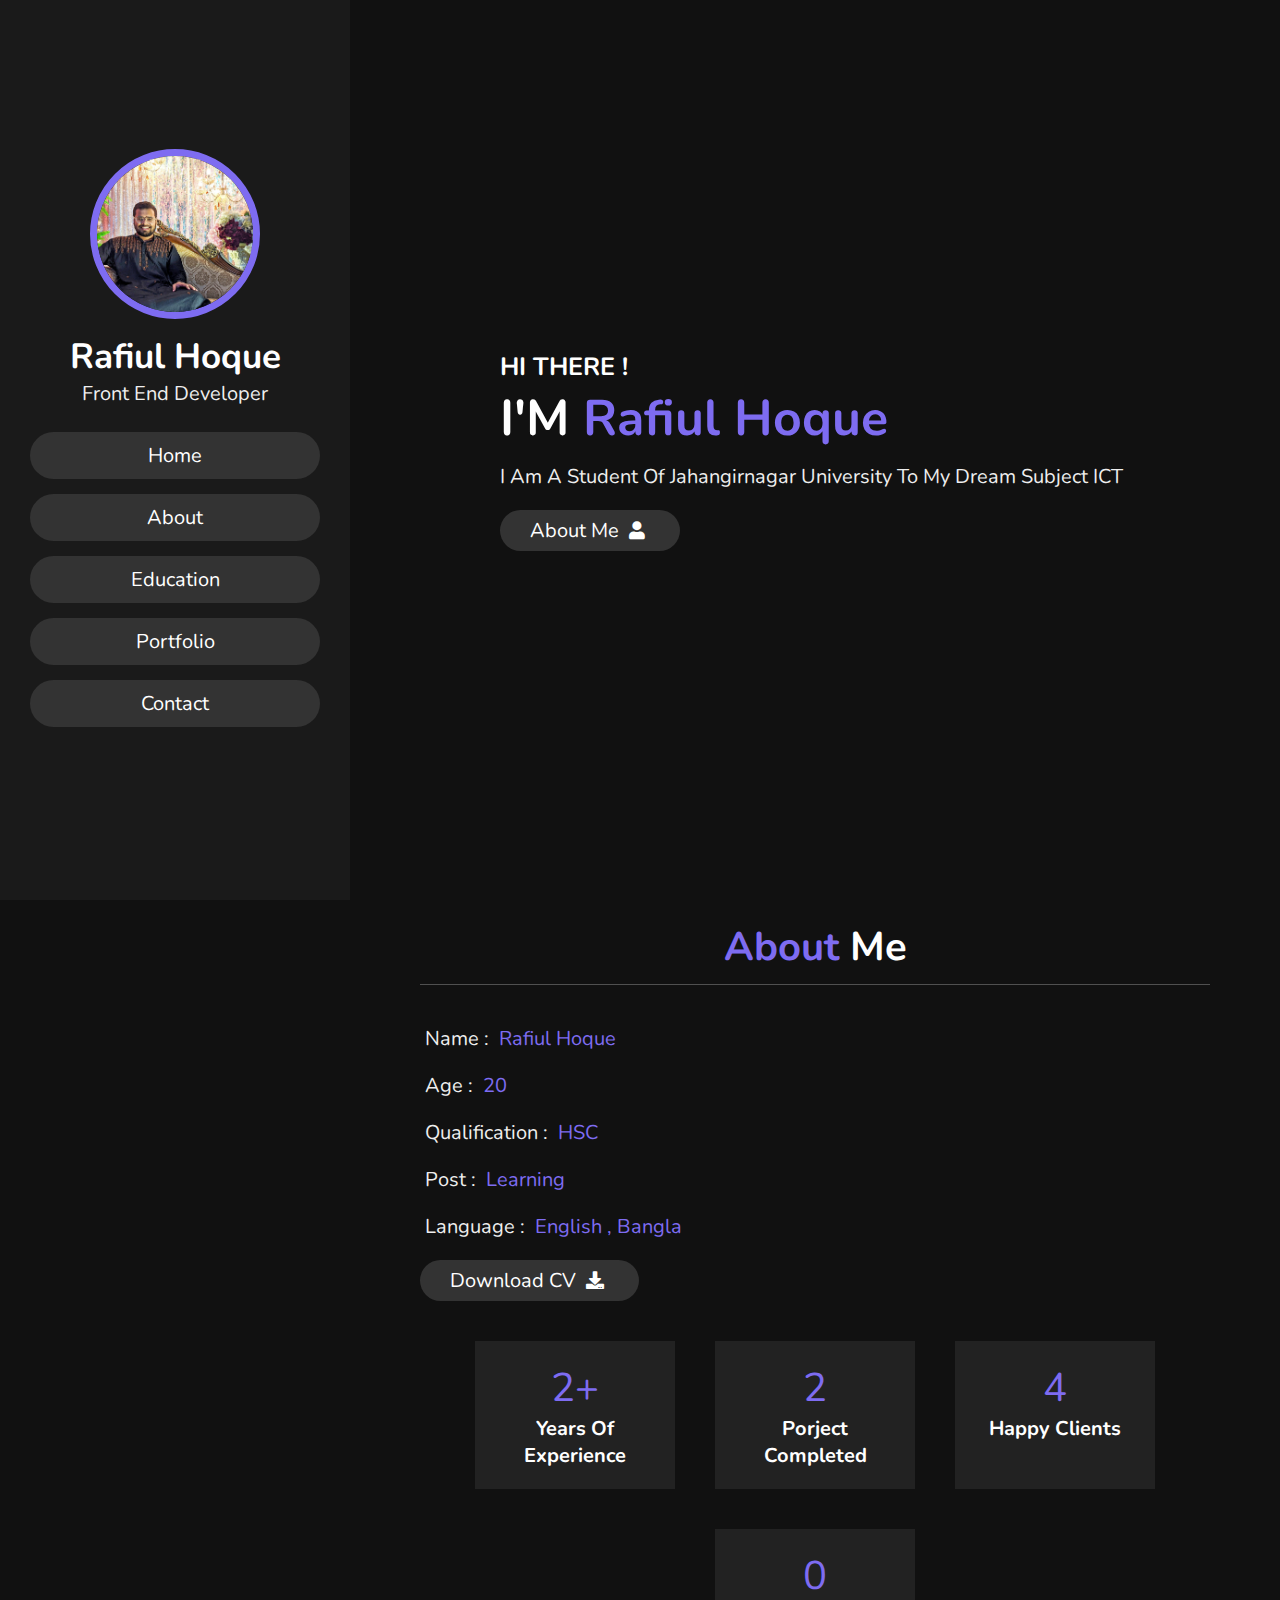
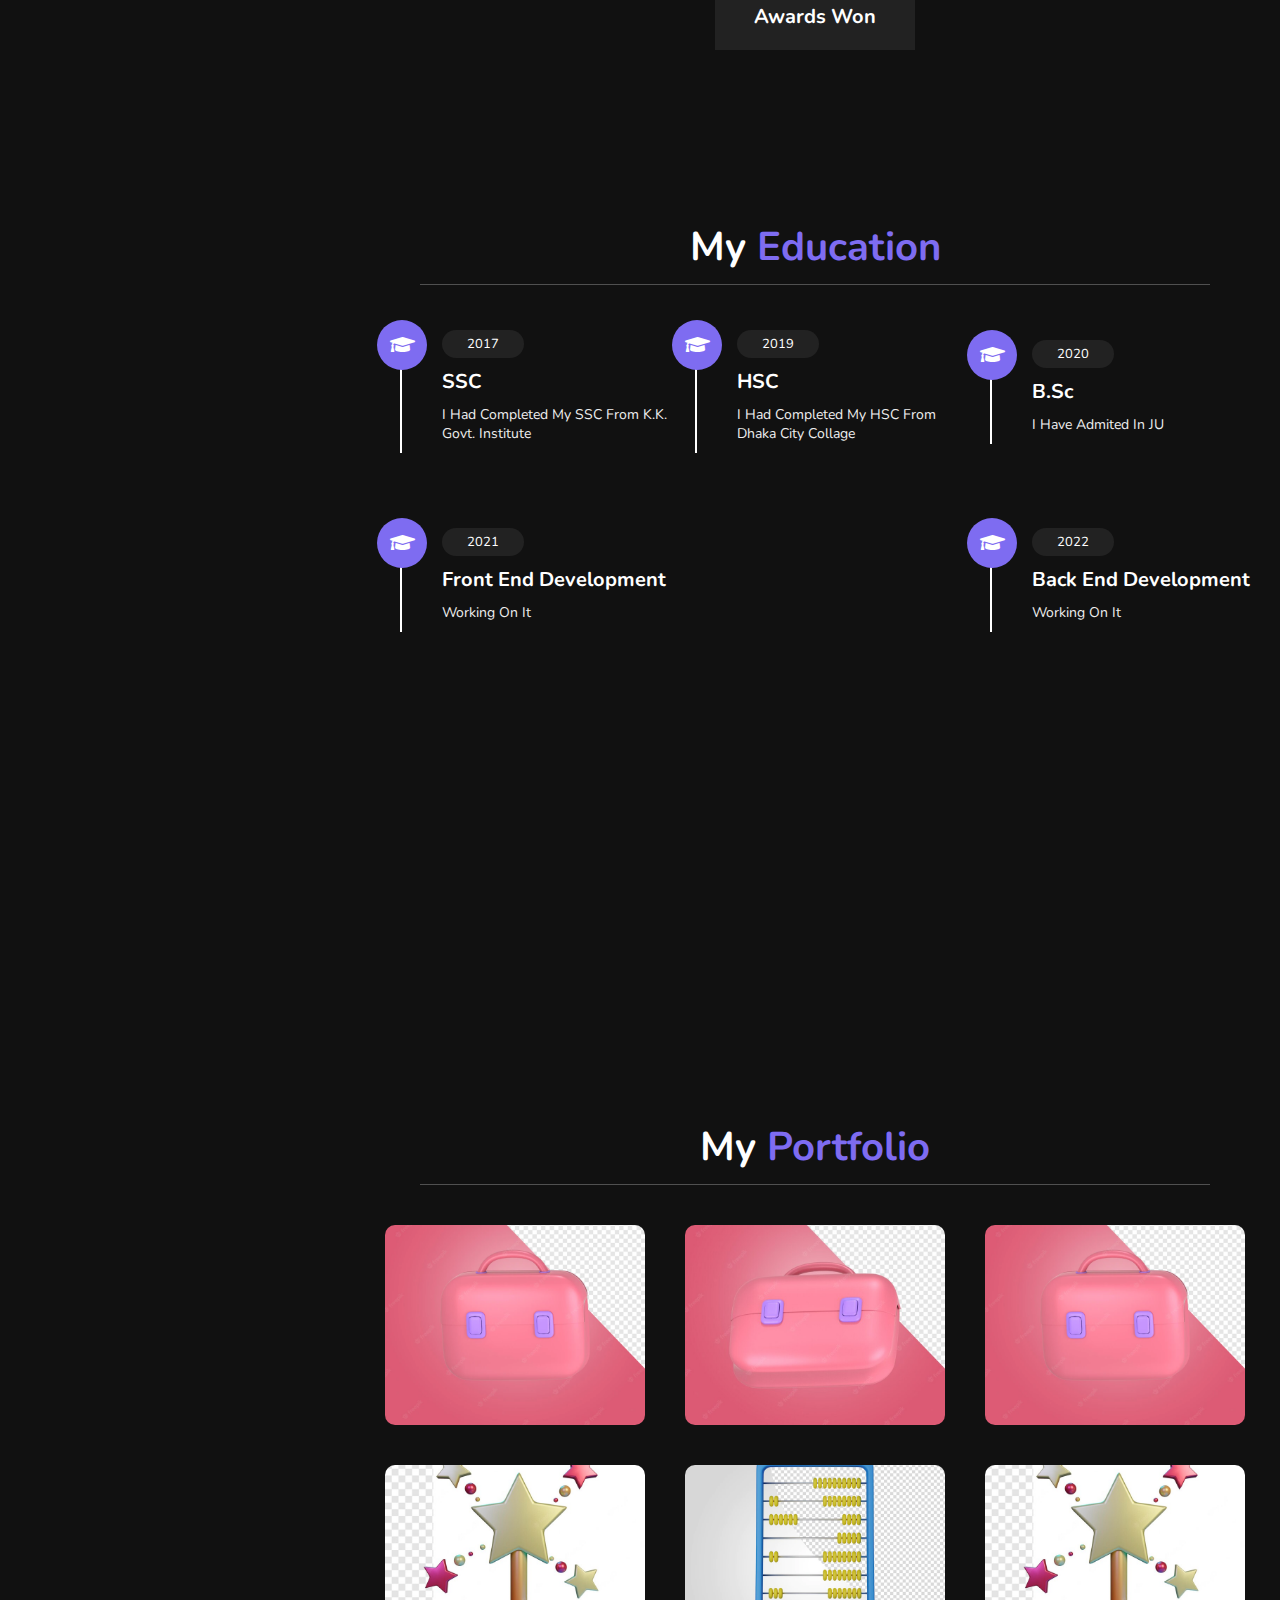
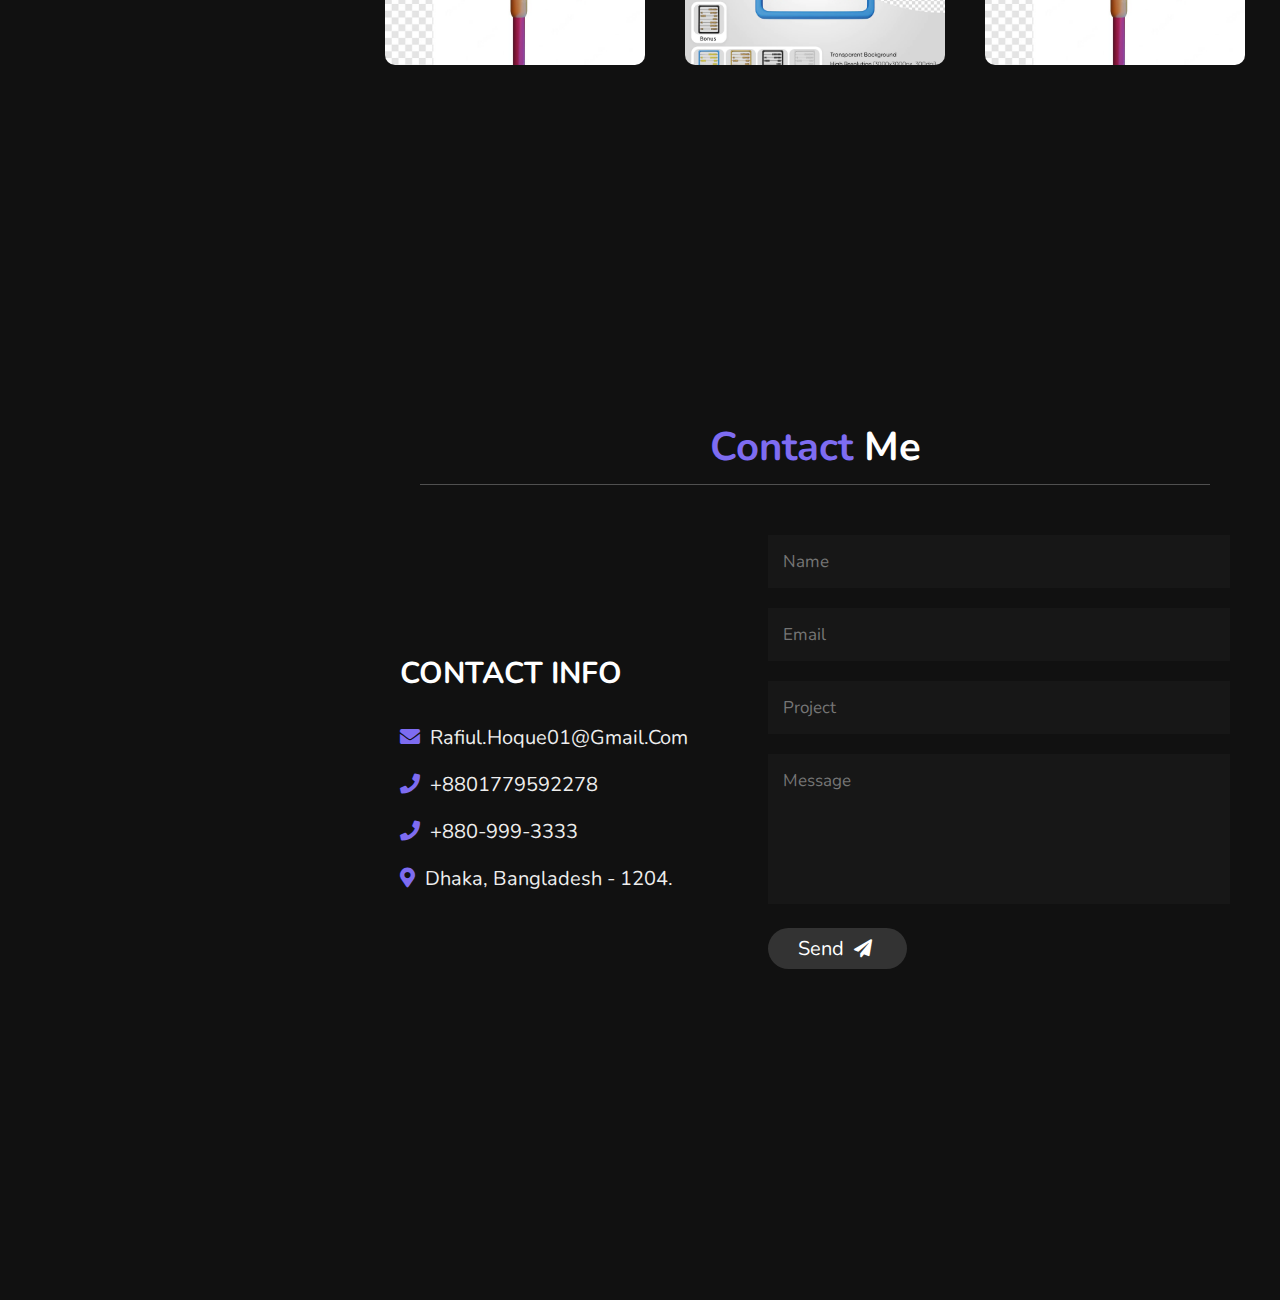
==== index.html @ af6fdcbb "added h" ====
<!DOCTYPE html>
<html lang="en">
<head>
    <meta charset="UTF-8">
    <meta name="viewport" content="width=device-width, initial-scale=1.0">
    <title>responsive personal portfolio website design tutorail</title>

    <!-- font awesome cdn link  -->
    <link rel="stylesheet" href="https://cdnjs.cloudflare.com/ajax/libs/font-awesome/5.15.2/css/all.min.css">

    <!-- custom css file link  -->
    <link rel="stylesheet" href="style.css">

</head>
<body>
    
<!-- header section starts  -->

<header>

    <div class="user">
        <img src="image/rafiul.webp" alt="">
        <h3 class="name">rafiul hoque</h3>
        <p class="post">front end developer</p>
    </div>

    <nav class="navbar">
        <ul>
            <li><a href="#home">home</a></li>
            <li><a href="#about">about</a></li>
            <li><a href="#education">education</a></li>
            <li><a href="#portfolio">portfolio</a></li>
            <li><a href="#contact">contact</a></li>
        </ul>
    </nav>

</header>

<!-- header section ends -->

<div id="menu" class="fas fa-bars"></div>

<!-- home section starts  -->

<section class="home" id="home">

    <h3>HI THERE !</h3>
    <h1>I'M <span>rafiul hoque</span></h1>
    <p>I am a student of Jahangirnagar University to my dream subject ICT </p>
    <a href="#about"><button class="btn">about me <i class="fas fa-user"></i></button></a>

</section>

<!-- home section ends -->

<!-- about section starts  -->

<section class="about" id="about">

<h1 class="heading"> <span>about</span> me </h1>

<div class="row">

    <div class="info">
        <h3> <span> name : </span> rafiul hoque </h3>
        <h3> <span> age : </span> 20 </h3>
        <h3> <span> qualification : </span> HSC </h3>
        <h3> <span> post : </span> learning </h3>
        <h3> <span> language : </span> english , bangla </h3>
        <a href="Rafiul_CV.html"><button class="btn"> download CV <i class="fas fa-download"></i> </button></a>
    </div>

    <div class="counter">

        <div class="box">
            <span>2+</span>
            <h3>years of experience</h3>
        </div>

        <div class="box">
            <span>2</span>
            <h3>porject completed</h3>
        </div>

        <div class="box">
            <span>4</span>
            <h3>happy clients</h3>
        </div>

        <div class="box">
            <span>0</span>
            <h3>awards won</h3>
        </div>

    </div>

</div>

</section>

<!-- about section ends -->

<!-- education section starts  -->

<section class="education" id="education">

<h1 class="heading"> my <span>education</span> </h1>

<div class="box-container">

    <div class="box">
        <i class="fas fa-graduation-cap"></i>
        <span>2017</span>
        <h3>SSC</h3>
        <p>I had completed my SSC from K.K. Govt. Institute</p>
    </div>

    <div class="box">
        <i class="fas fa-graduation-cap"></i>
        <span>2019</span>
        <h3>HSC</h3>
        <p>I had completed my HSC from Dhaka City Collage</p>
    </div>

    <div class="box">
        <i class="fas fa-graduation-cap"></i>
        <span>2020</span>
        <h3>B.Sc</h3>
        <p>I have admited in JU</p>
    </div>

    <div class="box">
        <i class="fas fa-graduation-cap"></i>
        <span>2021</span>
        <h3>front end development</h3>
        <p>working on it</p>
    </div>

    <div class="box">
        <i class="fas fa-graduation-cap"></i>
        <span>2022</span>
        <h3>back end development</h3>
        <p>working on it</p>
    </div> 

</div>

</section>

<section class="portfolio" id="portfolio">

<h1 class="heading"> my <span>portfolio</span> </h1>

<div class="box-container">

    <div class="box">
        <img src="image/briefcase 1.webp" alt="">
    </div>

    <div class="box">
        <img src="image/briefcase.jpg" alt="">
    </div>

    <div class="box">
        <img src="image/briefcase 1.webp" alt="">
    </div>

    <div class="box">
        <img src="image/sparkler.jpg" alt="">
    </div>

    <div class="box">
        <img src="image/3d.webp" alt="">
    </div>

    <div class="box">
        <img src="image/sparkler.jpg" alt="">
    </div>

</div>

</section>

<section class="contact" id="contact">

<h1 class="heading"> <span>contact</span> me </h1>

<div class="row">

    <div class="content">

        <h3 class="title">contact info</h3>

        <div class="info">
            <h3> <i class="fas fa-envelope"></i> rafiul.hoque01@gmail.com </h3>
            <h3> <i class="fas fa-phone"></i> +8801779592278 </h3>
            <h3> <i class="fas fa-phone"></i> +880-999-3333 </h3>
            <h3> <i class="fas fa-map-marker-alt"></i> dhaka, bangladesh - 1204. </h3>
        </div>

    </div>

    <form action="mailto:rafiul.hoque01@gmail.com">

        <input type="text" placeholder="name" class="box" required>
        <input type="email" placeholder="email" class="box" required>
        <input type="text" placeholder="project" class="box"required>
        <textarea name="" id="" cols="30" rows="10" class="box message" placeholder="message"></textarea>
        <button type="submit" class="btn"> send <i class="fas fa-paper-plane"></i> </button>

    </form>

</div>

</section>

</body>
</html>
---- style.css ----
@import url('https://fonts.googleapis.com/css2?family=Nunito:wght@200;300;400;600&display=swap');

:root{
    --yellow:#7e6cf1;
}

*{
    font-family: 'Nunito', sans-serif;
    margin:0; padding:0;
    box-sizing: border-box;
    text-decoration: none;
    outline: none; border:none;
    text-transform: capitalize;
}

html{
    font-size: 62.5%;
    overflow-x: hidden;
}

html::-webkit-scrollbar{
    width:1.4rem;
}

html::-webkit-scrollbar-track{
    background:#222;
}

html::-webkit-scrollbar-thumb{
    background:var(--yellow);
}

body{
    background:#111;
    padding-left: 35rem;
}

section{
    min-height: 100vh;
    padding:1rem;
}

.btn{
    padding:.7rem 3rem;
    background:#333;
    color:#fff;
    cursor: pointer;
    margin-top: 1rem;
    font-size: 2rem;
    border-radius: 5rem;
}

.btn i{
    padding:0 .5rem;
    font-size: 1.8rem;
}

.btn:hover{
    background:var(--yellow);
}

.heading{
    text-align: center;
    margin:0 6rem;
    font-size: 4rem;
    padding:1rem;
    border-bottom: .1rem solid #fff4;
    color:#fff;
}

.heading span{
    color:var(--yellow);
}

header{
    position: fixed;
    top:0; left:0;
    z-index: 1000;
    height:100%;
    width:35rem;
    background:#1a1a1a;
    display: flex;
    align-items: center;
    justify-content: center;
    flex-flow: column;
    text-align: center;
}

header .user img{
    height:17rem;
    width:17rem;
    border-radius: 50%;
    object-fit: cover;
    margin-bottom: 1rem;
    border:.7rem solid var(--yellow);
}

header .user .name{
    font-size: 3.5rem;
    color:#fff;
}

header .user .post{
    font-size: 2rem;
    color:#eee;
}

header .navbar{
    width:100%;
}

header .navbar ul{
    list-style: none;
    padding:1rem 3rem;
}


header .navbar ul li a{
    display: block;
    padding:1rem;
    margin:1.5rem 0;
    background:#333;
    color:#fff;
    font-size: 2rem;
    border-radius: 5rem;
}

header .navbar ul li a:hover{
    background:var(--yellow);
}

#menu{
    position: fixed;
    top:2rem; right:2rem;
    background:#333;
    color:#fff;
    cursor: pointer;
    font-size: 2.5rem;
    padding:1rem 1.5rem;
    z-index: 1000;
    display: none;
}

.home{
    display: flex;
    justify-content: center;
    flex-flow: column;
    padding:0 15rem;
}

.home h3{
    font-size: 2.5rem;
    color:#fff;
}

.home h1{
    font-size:5rem;
    color:#fff;
}

.home h1 span{
    color:var(--yellow);
}

.home p{
    font-size:2rem;
    color:#eee;
    padding: 1rem 0;
}

.about .row{
    display: flex;
    align-items: center;
    justify-content: center;
    flex-wrap: wrap;
    padding:1rem 0;
}

.about .row .info{
    flex:1 1 48rem;
    padding:2rem 1rem;
    padding-left: 6rem;
}

.about .row .info h3{
    font-size: 2rem;
    color:var(--yellow);
    padding:1rem 0;
    font-weight: normal;
}

.about .row .info h3 span{
    color:#eee;
    padding:0 .5rem;
}

.about .row .counter{
    flex:1 1 48rem;
    display: flex;
    justify-content: center;
    flex-wrap: wrap;
}

.about .row .counter .box{
    width:20rem;
    background:#222;
    text-align: center;
    padding: 2rem;
    margin:2rem;
}

.about .row .counter .box span{
    font-size: 4rem;
    color:var(--yellow);
}

.about .row .counter .box h3{
    font-size: 2rem;
    color:#fff;
}

.education .box-container{
    display: flex;
    align-items: center;
    justify-content: space-between;
    flex-wrap: wrap;
    padding:1rem 0;
    padding-left: 3rem;
}

.education .box-container .box{
    width:27rem;
    margin:4rem 1rem;
    padding-left: 4rem;
    border-left: .2rem solid #fff;
    position: relative;
}

.education .box-container .box span{
    font-size: 1.3rem;
    background:#222;
    color:#fff;
    border-radius: 5rem;
    padding:.5rem 2.5rem;
}

.education .box-container .box h3{
    font-size: 2rem;
    color:#fff;
    padding-top: 1.5rem;
}

.education .box-container .box p{
    font-size: 1.4rem;
    color:#eee;
    padding: 1rem 0;
}

.education .box-container .box i{
    position: absolute;
    top:-1.5rem; left:-2.5rem;
    height:5rem;
    width: 5rem;
    border-radius: 50%;
    line-height: 5rem;
    text-align: center;
    font-size: 2rem;
    color:#fff;
    background:var(--yellow);
}

.portfolio .box-container{
    display: flex;
    align-items: center;
    justify-content: center;
    flex-wrap: wrap;
    padding:2rem 0;
}

.portfolio .box-container .box{
    height: 20rem;
    width:26rem;
    border-radius: 1rem;
    margin:2rem;
    overflow: hidden;
    cursor: pointer;
}

.portfolio .box-container .box img{
    height:100%;
    width:100%;
    object-fit: cover;
}

.portfolio .box-container .box:hover img{
    transform: scale(1.2);
}

.contact .row{
    display: flex;
    align-items: center;
    justify-content: center;
    flex-wrap: wrap;
}

.contact .row .content{
    flex:1 1 30rem;
    padding:4rem;
    padding-bottom: 0;
}

.contact .row form{
    flex:1 1 45rem;
    padding:2rem;
    margin:2rem;
    margin-bottom: 4rem;
}

.contact .row form .box{
    padding:1.5rem;
    margin:1rem 0;
    background:#3333;
    color:#fff;
    text-transform: none;
    font-size: 1.7rem;
    width:100%;
}

.contact .row form .box::placeholder{
    text-transform: capitalize;
}

.contact .row form .message{
    height: 15rem;
    resize: none;
}

.contact .row .content .title{
    text-transform: uppercase;
    color:#fff;
    font-size: 3rem;
    padding-bottom: 2rem;
}

.contact .row .content .info h3{
    display: flex;
    align-items: center;
    font-size: 2rem;
    color:#eee;
    padding:1rem 0;
    font-weight: normal;
}

.contact .row .content .info h3 i{
    padding-right: 1rem;
    color:var(--yellow);
}

.top{
    position: fixed;
    bottom:7.5rem; right: 2rem;
    z-index: 100;
    display: none;
}

/* media queries  */

@media (max-width:1200px){

    html{
        font-size: 55%;
    }

    .home{
        padding:1rem 4rem;
    }

}

@media (max-width:991px){

   header{
       left:-120%;
   }

   #menu{
       display: block;
   }

   header.toggle{
    left:0%;
   }

   body{
       padding:0;
   }

}

@media (max-width:768px){

    html{
        font-size: 50%;
    }
 
 }

@media (max-width:400px){

    header{
        width: 100vw;
    }

    .heading{
        margin:0 3rem;
    }

    .about .row .counter .box{
        width: 100%;
    }
 
    .education .box-container .box{
        width:100%;
    }

    .portfolio .box-container .box{
        width:100%;
    }

    .contact .row form{
        margin:3rem 0;
    }

 }
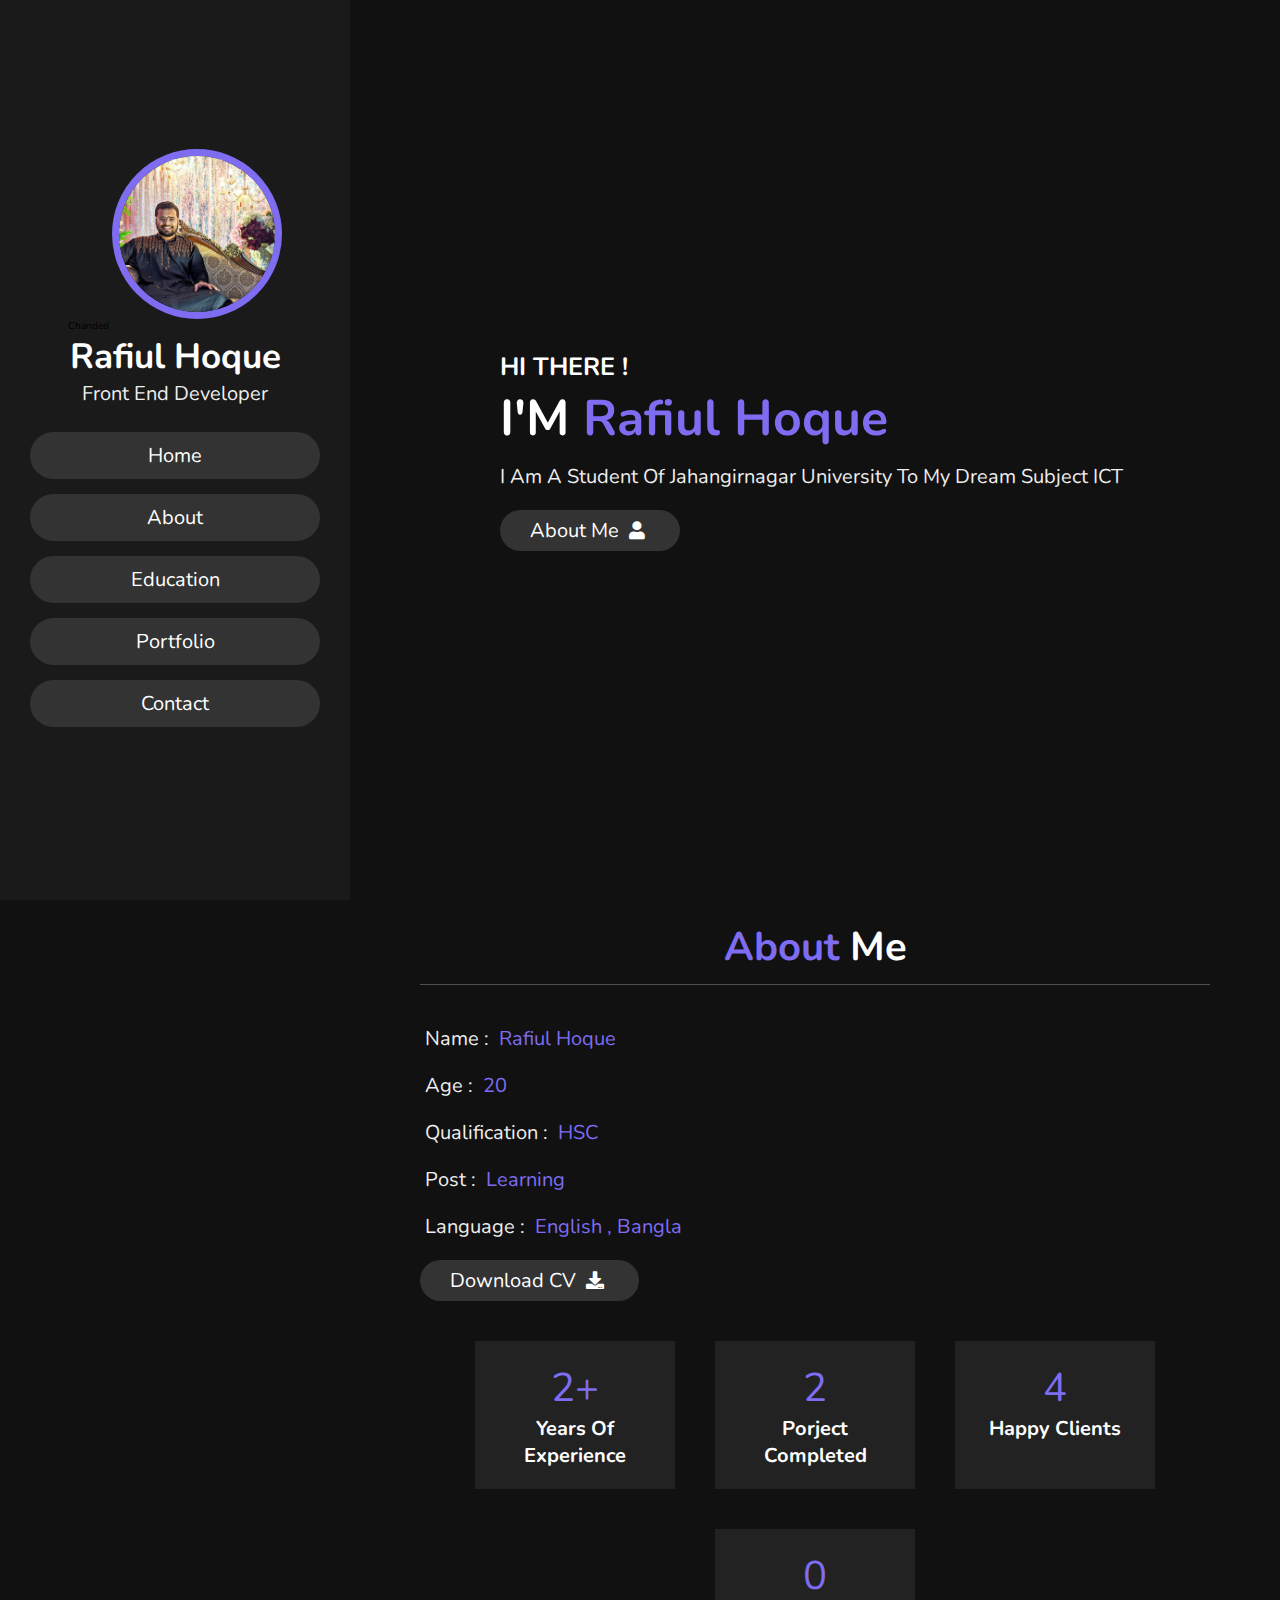
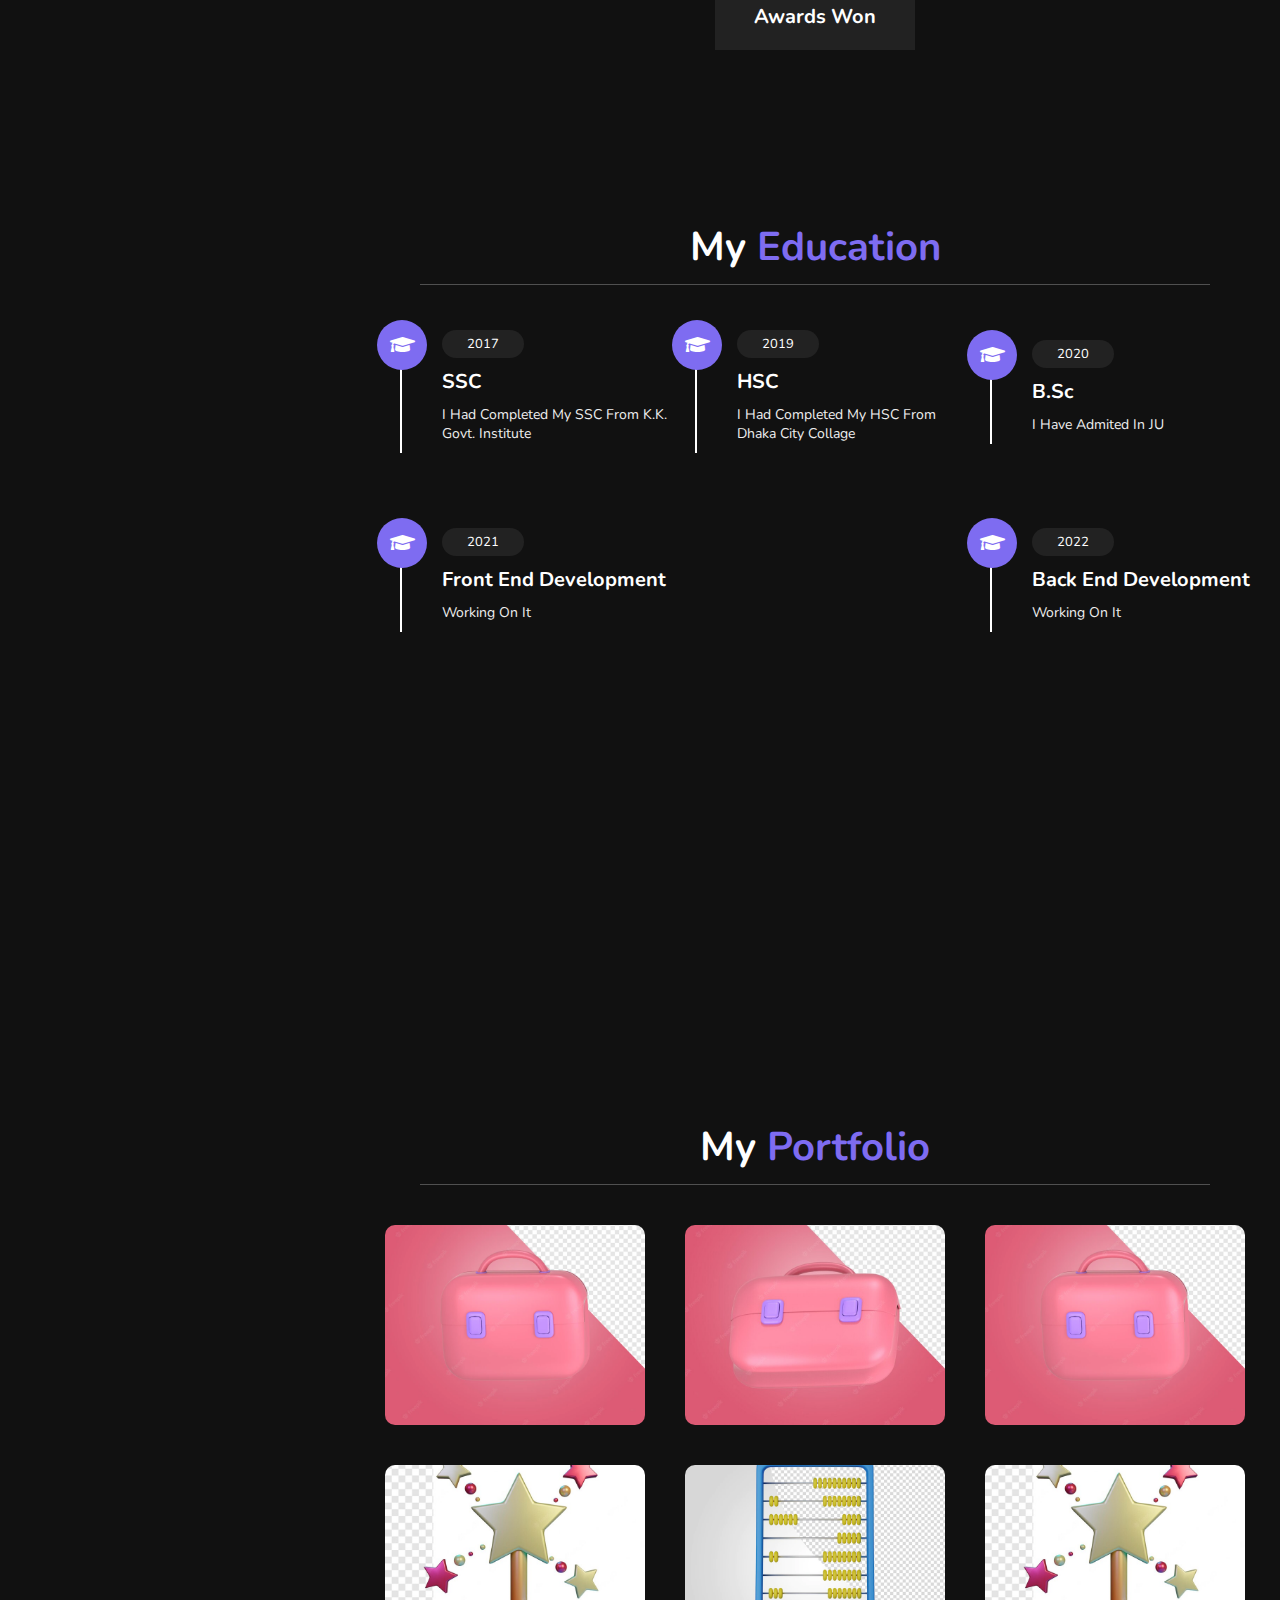
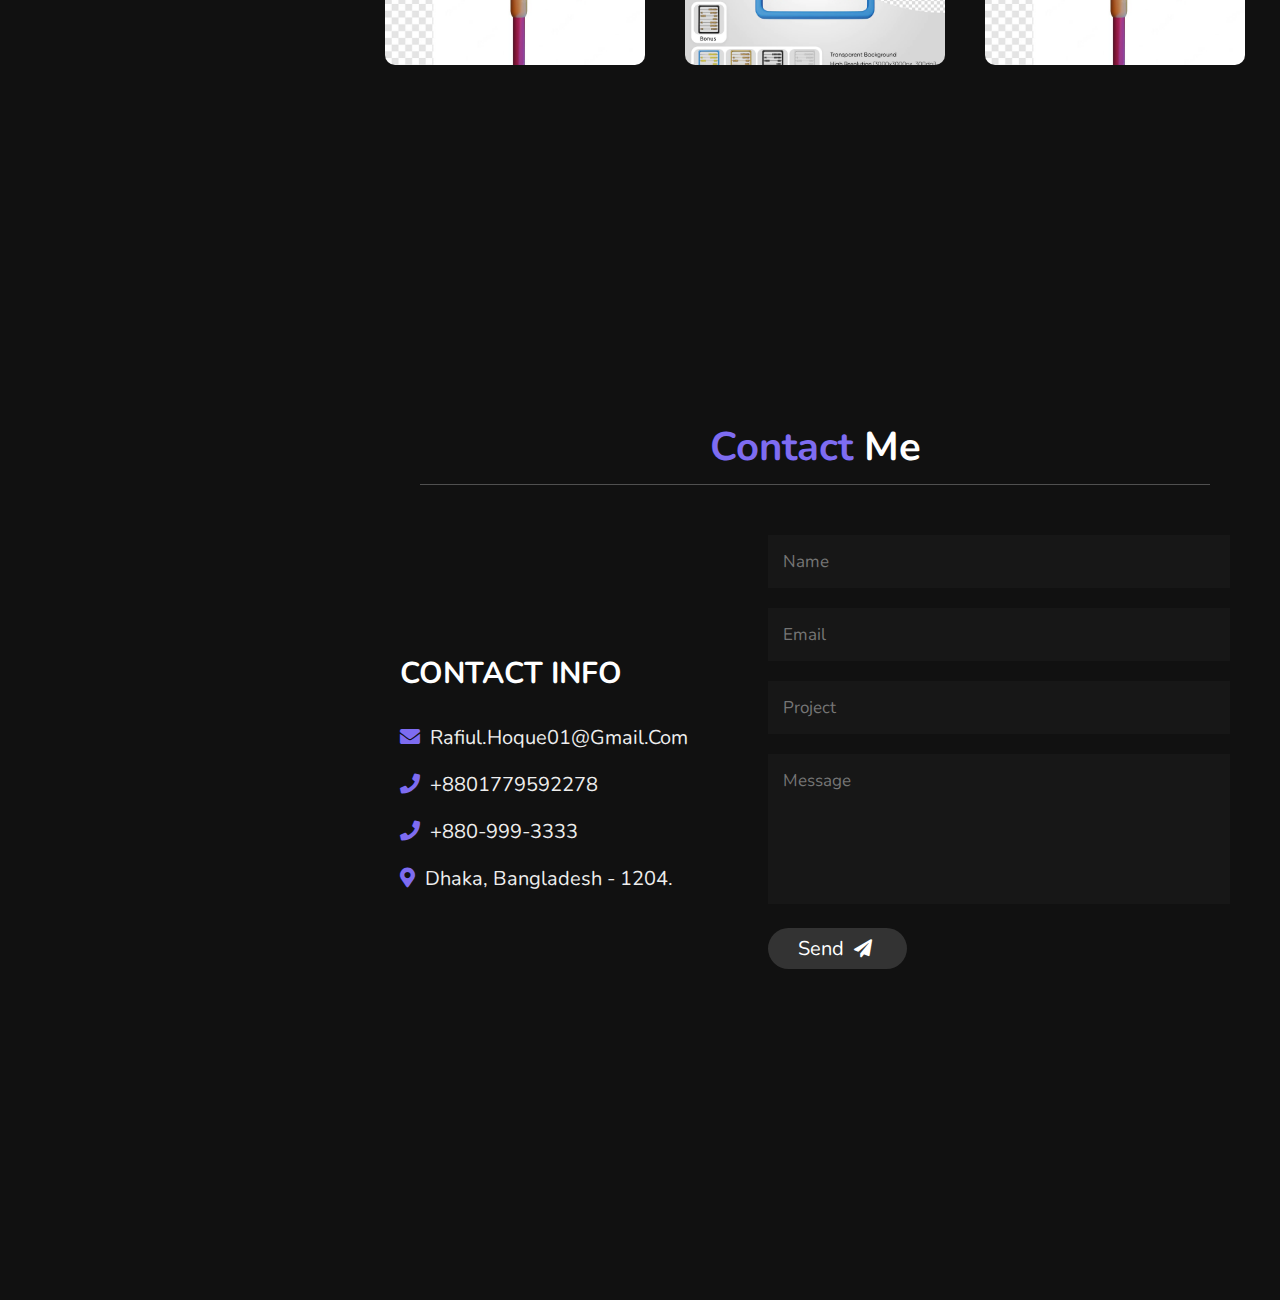
==== commit e512d925: "jhcgkadcsh" ====
--- a/index.html
+++ b/index.html
@@ -19,6 +19,9 @@
 <header>
 
     <div class="user">
+
+        chanded
+        
         <img src="image/rafiul.webp" alt="">
         <h3 class="name">rafiul hoque</h3>
         <p class="post">front end developer</p>
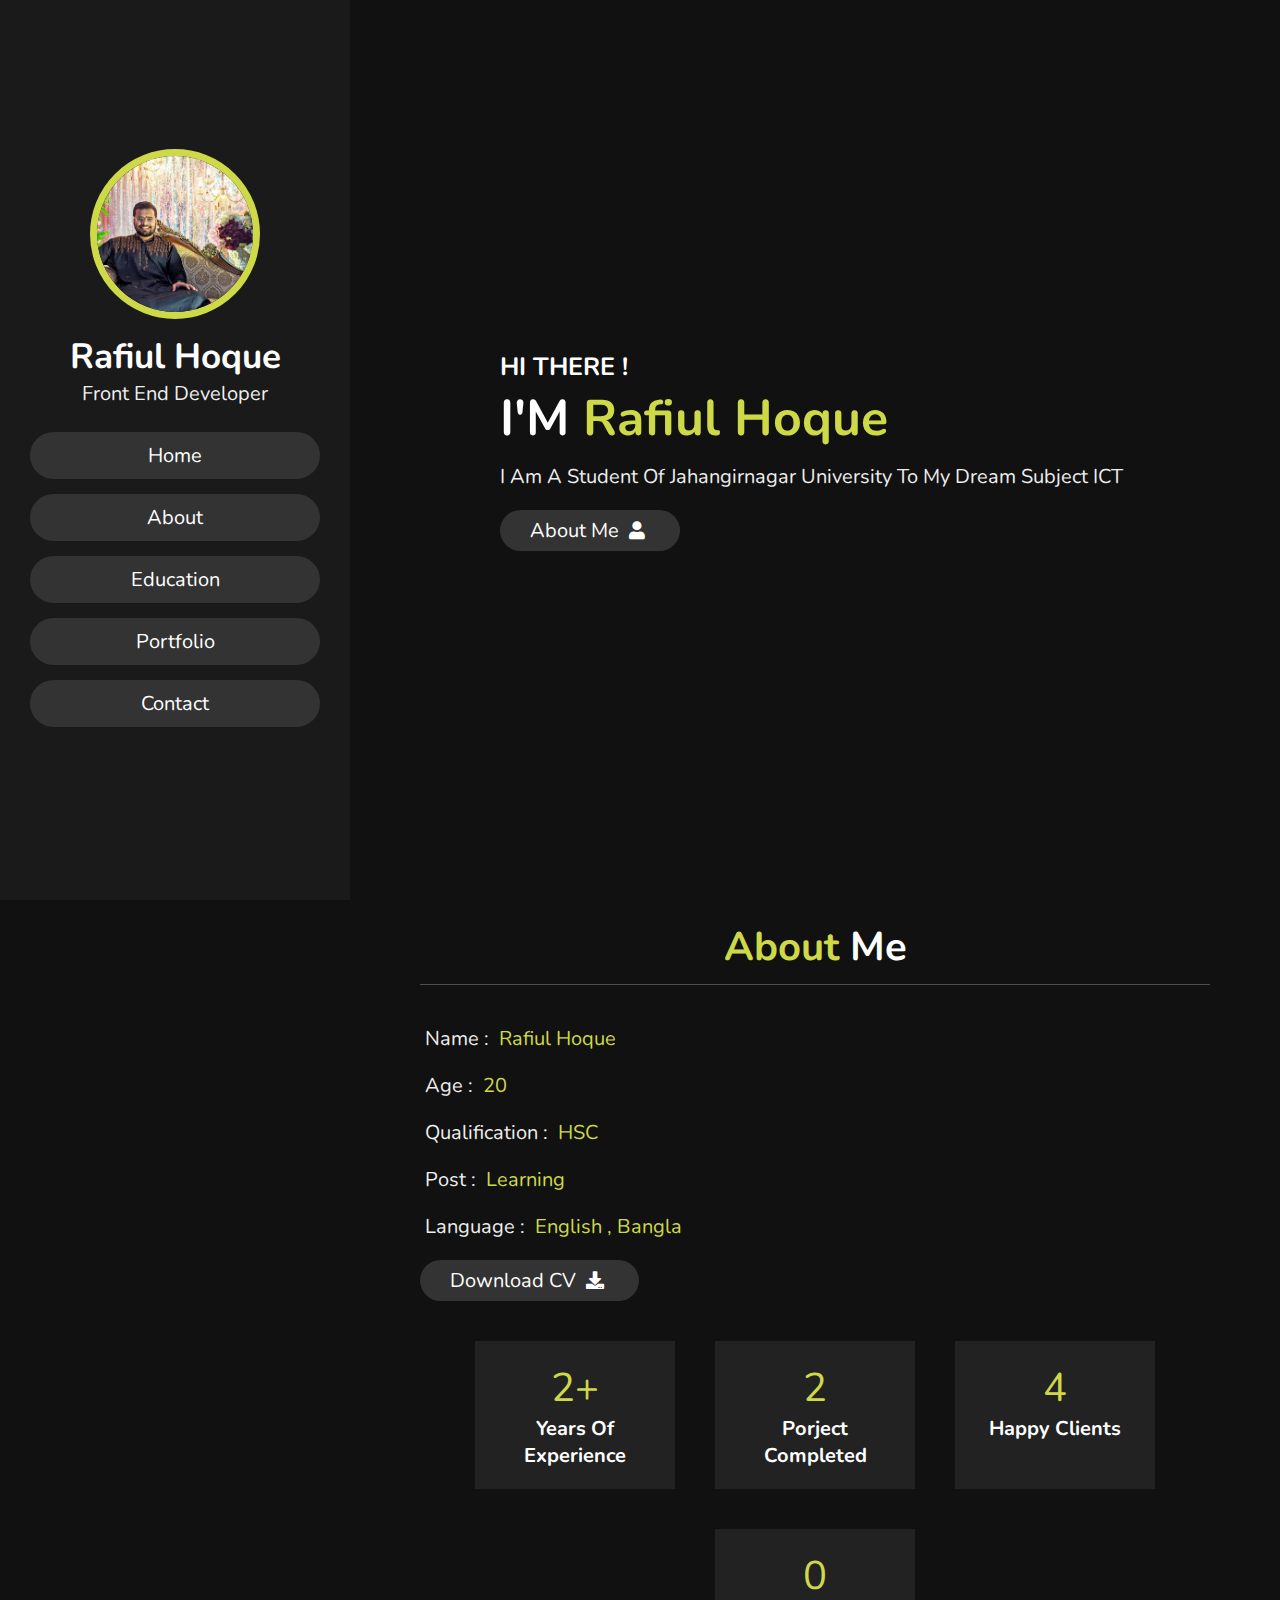
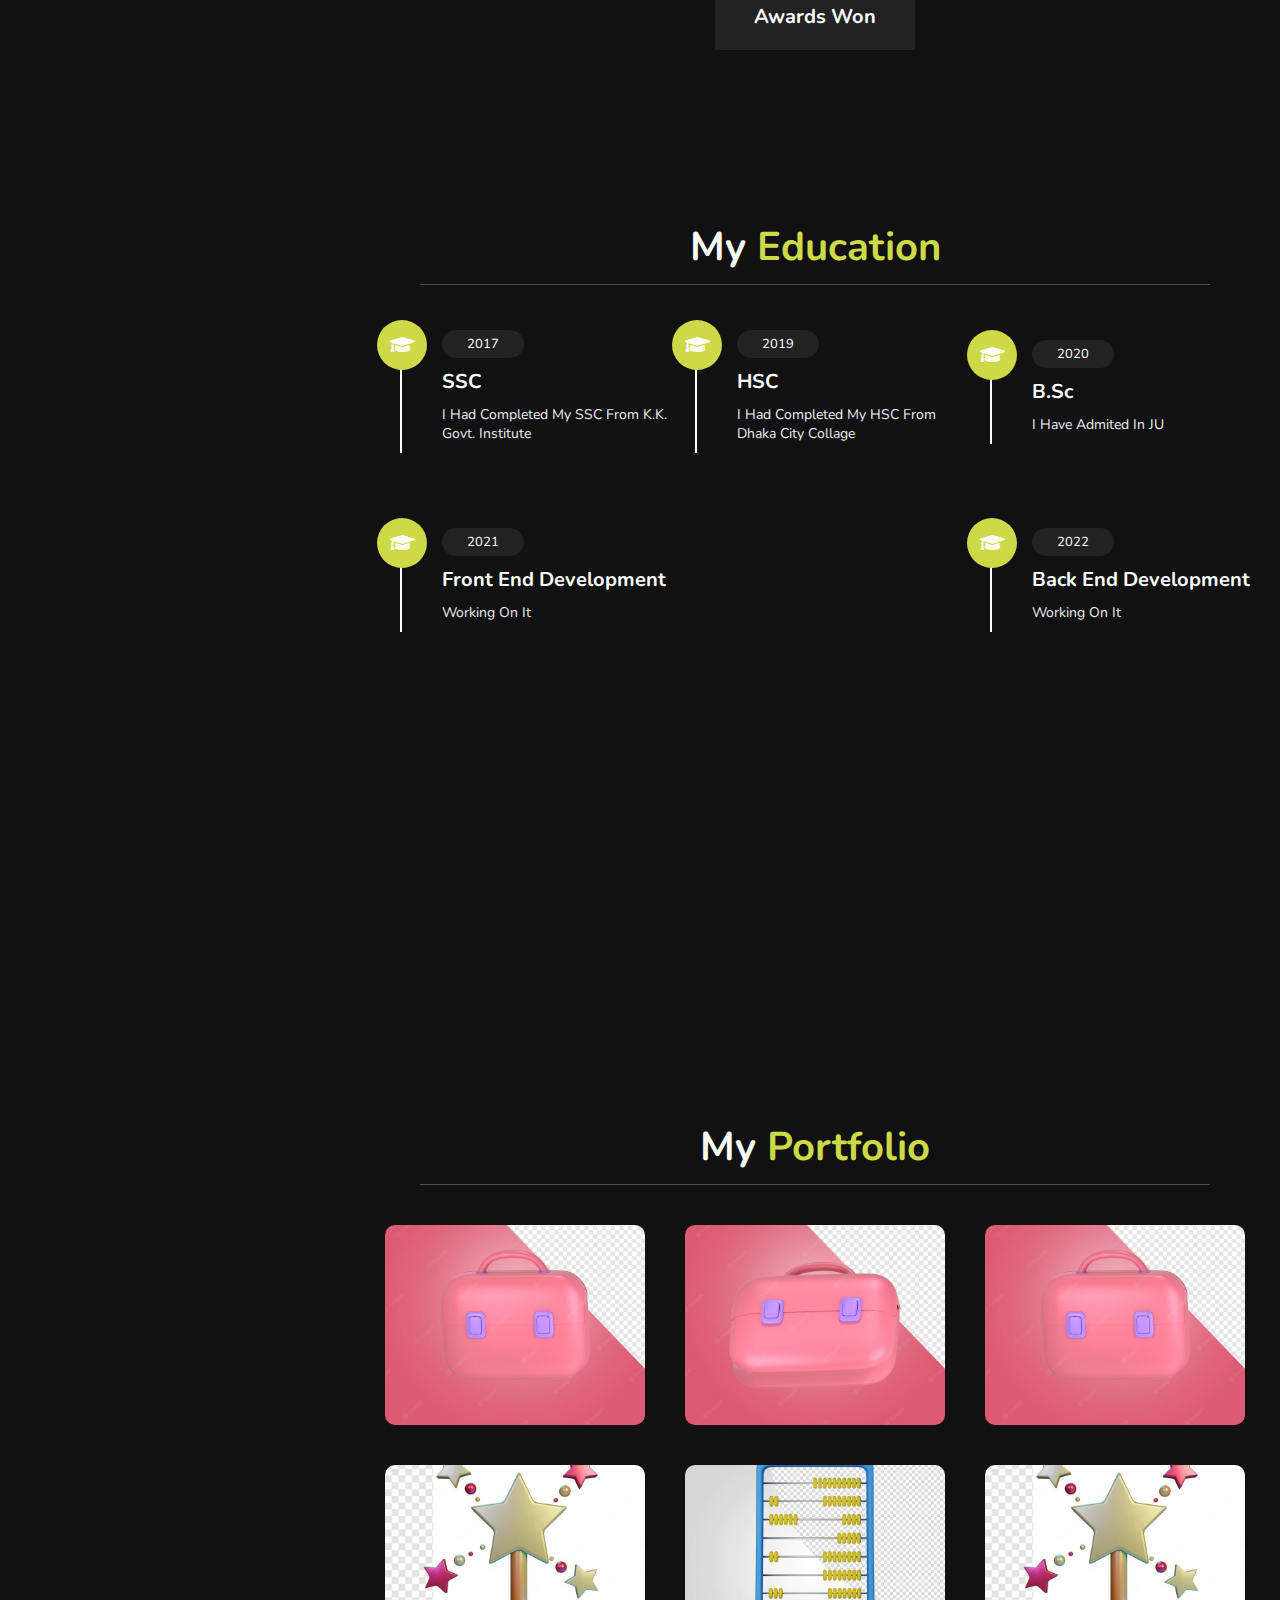
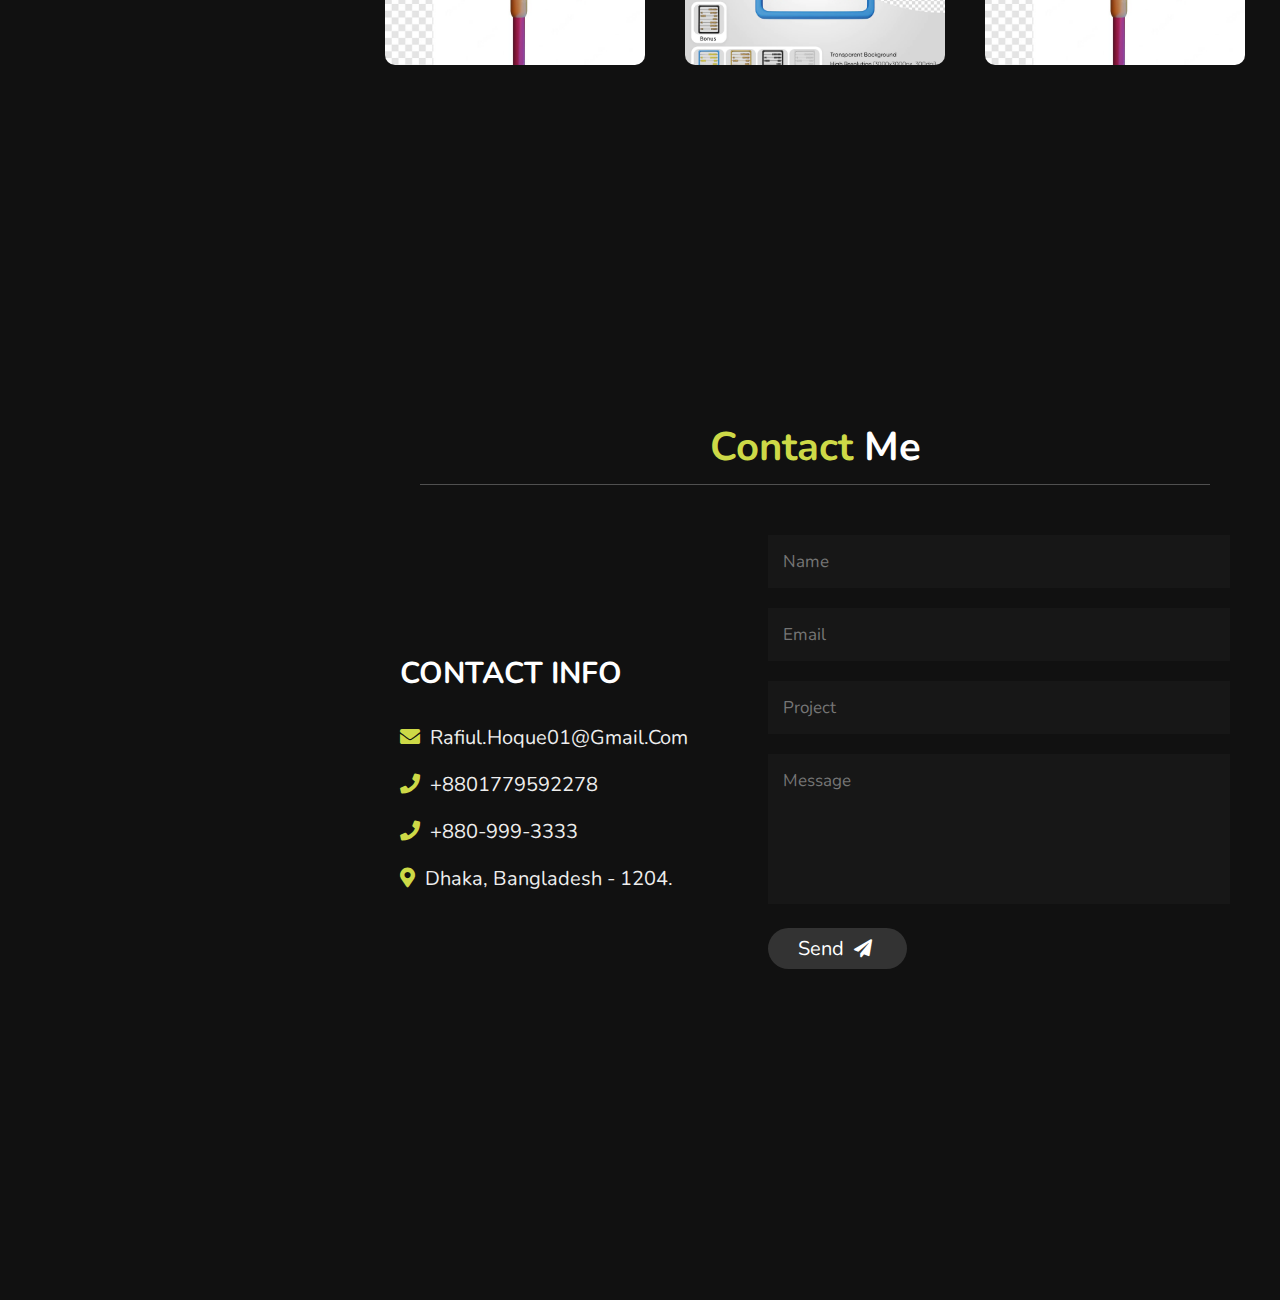
==== commit 0a687aab: "new" ====
--- a/index.html
+++ b/index.html
@@ -19,8 +19,6 @@
 <header>
 
     <div class="user">
-
-        chanded
         
         <img src="image/rafiul.webp" alt="">
         <h3 class="name">rafiul hoque</h3>
--- a/style.css
+++ b/style.css
@@ -1,7 +1,7 @@
 @import url('https://fonts.googleapis.com/css2?family=Nunito:wght@200;300;400;600&display=swap');
 
 :root{
-    --yellow:#7e6cf1;
+    --yellow:#cdd947;
 }
 
 *{
